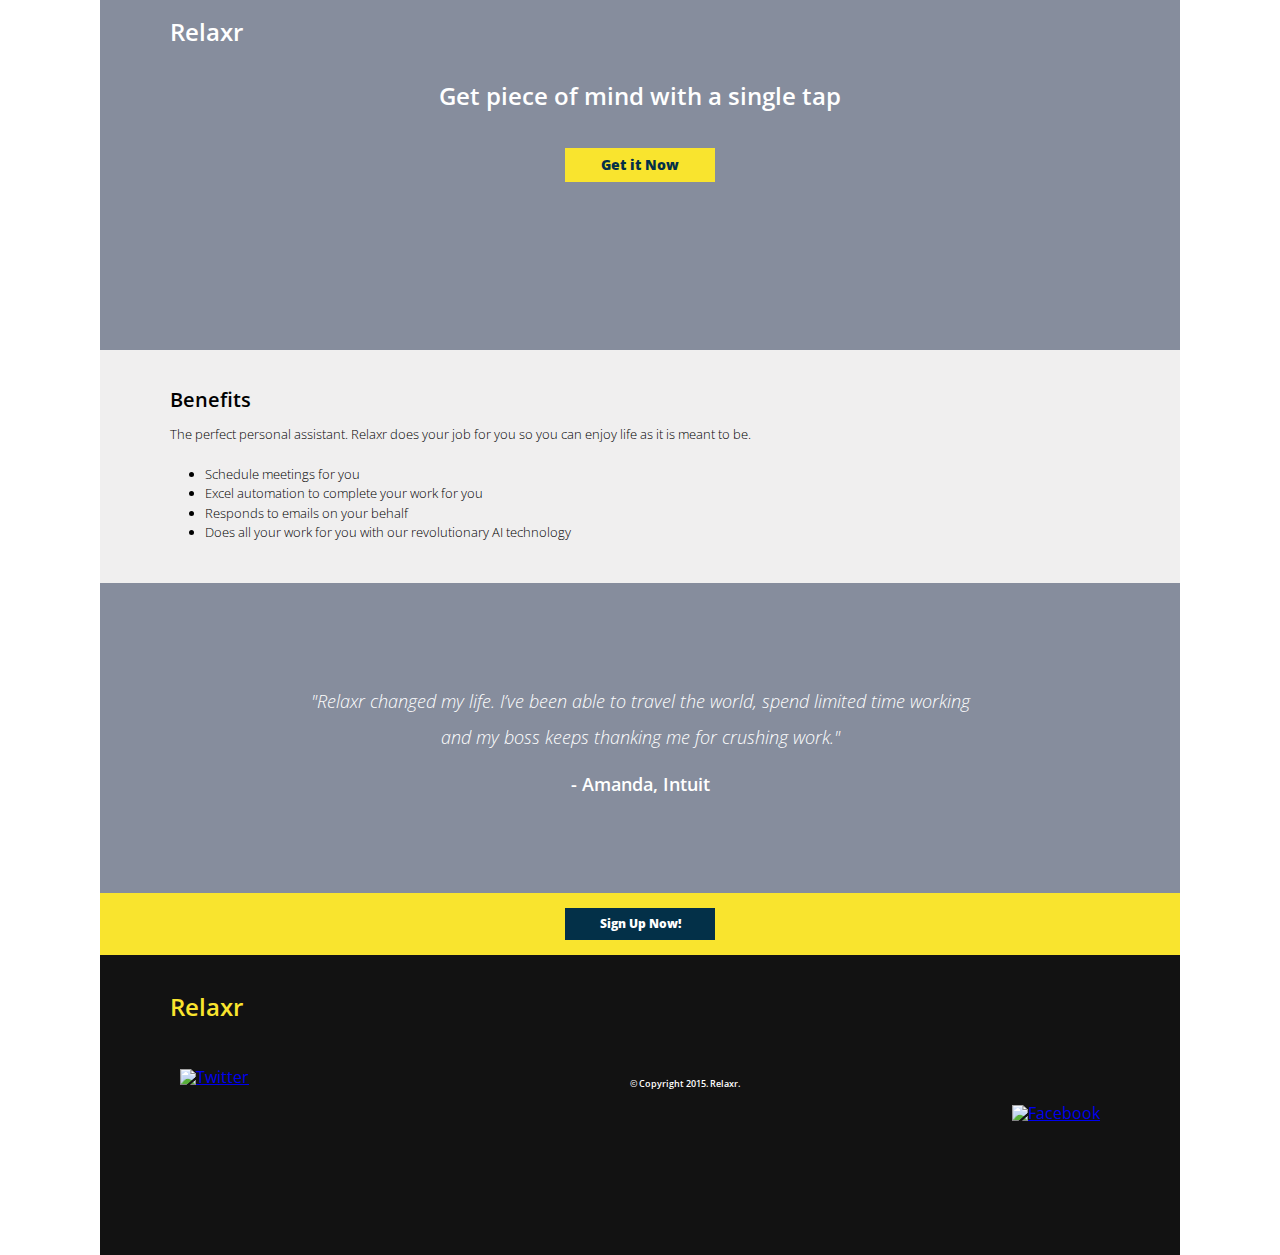
==== index.html @ 511df45f "more styling and work on layout" ====
<!DOCTYPE html>
<html lang="en">
	<head>
    	<meta charset="utf-8">
    	<meta name="description" content="Relaxr">
    	<meta name="keywords" content="one, two, three">

		<title>Relaxr</title>

		<!-- external CSS link -->
		<link rel="stylesheet" href="css/reset.css" media="screen" type="text/css">
		<link rel="stylesheet" href="css/style.css" media="screen" type="text/css">
		<link href='https://fonts.googleapis.com/css?family=Open+Sans:300italic,300,600,800' rel='stylesheet' type='text/css'>

	</head>
	<body>
			<div id="container">
			<header>
				<h1 class="relaxr">Relaxr</h1>
				<h2 class="intro">Get piece of mind with a single tap</h2>
				<div class="button_get_it">Get it Now</div>
			</header>

			<section id="benefits">
				<h3>Benefits</h3>
				<p class="benefits_text_intro benefits_text_style">The perfect personal assistant. Relaxr does your job for you so you can enjoy life as it is meant to be.</p>
				<ul class="benefits_text_style">
					<li>Schedule meetings for you</li>
					<li>Excel automation to complete your work for you</li>
					<li>Responds to emails on your behalf</li>
					<li>Does all your work for you with our revolutionary AI technology</li>
				</ul>
			</section>

			<section id="testimonial">
				<p class="testimonial_quote">"Relaxr changed my life. I’ve been able to travel the world, spend limited time working and my boss keeps thanking me for crushing work."</p>
				<div class="testimonial_attribution">- Amanda, Intuit</div>
			</section>

			<section id="signup">
				<div class="button_sign_up">Sign Up Now!</div>
			</section>

		
			<footer>
				<h1 class="relaxr yellow">Relaxr</h1>
					<a id="twitter" href="http://twitter.com" target="_blank"><img src="images/twitter.png" alt="Twitter" width="15"></a>  

					<a id="facebook" href="http://facebook.com" target="_blank"><img src="images/facebook.png" alt="Facebook" width="15"></a>   
				<p class="copyright">&copy; Copyright 2015. Relaxr.</p>
			</footer>
		</div>
	</body>
</html>
---- css/style.css ----
/*
Project Name: Blank Template
Client: Your Client
Author: Your Name
Developer @GA in NYC
*/


/******************************************
/* SETUP
/*******************************************/

/* Box Model Hack */
* {
     -moz-box-sizing: border-box; /* Firexfox */
     -webkit-box-sizing: border-box; /* Safari/Chrome/iOS/Android */
     box-sizing: border-box; /* IE */
}

/* Clear fix hack */
.clearfix:after {
     content: ".";
     display: block;
     clear: both;
     visibility: hidden;
     line-height: 0;
     height: 0;
}

.clear {
  clear: both;
}

.alignright {
  float: right;
  padding: 0 0 10px 10px; /* note the padding around a right floated image */
}

.alignleft {
  float: left;
  padding: 0 10px 10px 0; /* note the padding around a left floated image */
}

/******************************************
/* BASE STYLES
/*******************************************/

body {
     font-family: 'Open Sans', sans-serif;
     margin: 0px 100px;
}


/******************************************
/* LAYOUT
/*******************************************/

/* Center the container*/
#container {
  width: 100%;
  margin: auto;
  height: 500px;
}

header {
  padding: 20px 70px 200px 70px;
  background: url(../images/header_bg.jpg) no-repeat center top rgb(134,141,157);
  background-size: cover;
  height:350px;

}

footer {
  background-color: #121212;
  height:300px;
  padding: 20px 70px 200px 70px;

}

/******************************************
/* ADDITIONAL STYLES
/*******************************************/

#benefits {
  background-color: #f0efef;
  padding: 40px 300px 20px 70px;

} /* unique ID */

#signup {
  background-color: #f9e42e;
  padding: 15px;

} /* unique ID */

.sample {

} /* class */

.header_content {
    
}

.relaxr {
  color:#FFF;
  font-weight: 600;
  font-size: 24px;
  padding-bottom: 40px;
}


.yellow {
  color: #f9e42e;
  margin: auto;
  padding-top: 20px;
}


h2.intro {
  font-size: 24px;
  font-weight: 600;
  color: #FFF;
  padding-bottom: 40px;
  text-align: center;

}

h3 {
  font-size: 20px;
  font-weight: 600;
  padding-bottom: 15px;
}

.benefits_text_intro {
  padding-bottom: 20px;
}

.benefits_text_style {
  font-weight: 300;
  font-size: 13px;
  line-height: 1.5;
}

.button_get_it {
  font-weight: 800;
  border: 5px;
  color:#033048;
  font-size: 14px;
  background-color: #f9e42e;
  padding: 10px;
  width: 150px;
  text-align: center;
  margin: auto;
}

.button_sign_up {
  font-weight: 800;
  border: 5px;
  color:#FFF;
  font-size: 12px;
  background-color: #033048;
  padding: 10px;
  text-align: center;
  width:150px;
  margin: auto;

}

#testimonial {
  text-align: center;
  color:#FFF;
  background: url(../images/testimonial_bg.jpg) no-repeat center top rgb(134,141,157);
  background-size: cover;
  padding: 100px 200px;
}

.testimonial_quote {
  font-weight: 300;
  font-size: 18px;
  font-style: italic;
  line-height: 2;
  padding-bottom: 20px;
}

.testimonial_attribution {
  font-weight: 600;
  font-size: 18px;
}

ul {
  font-weight: 300;
  font-size: 13px;
  padding-left: 35px;
  padding-bottom: 20px;
}

.copyright {
  text-align: center;
  color: #FFF;
  font-size: 9px;
  font-weight: 600;
  padding: 20px 0px;

}

#twitter {
  float: left;
  padding: 10px; 
  clear: both;
}

#facebook {
  float: right;
  padding: 10px; 
  clear: both;
}
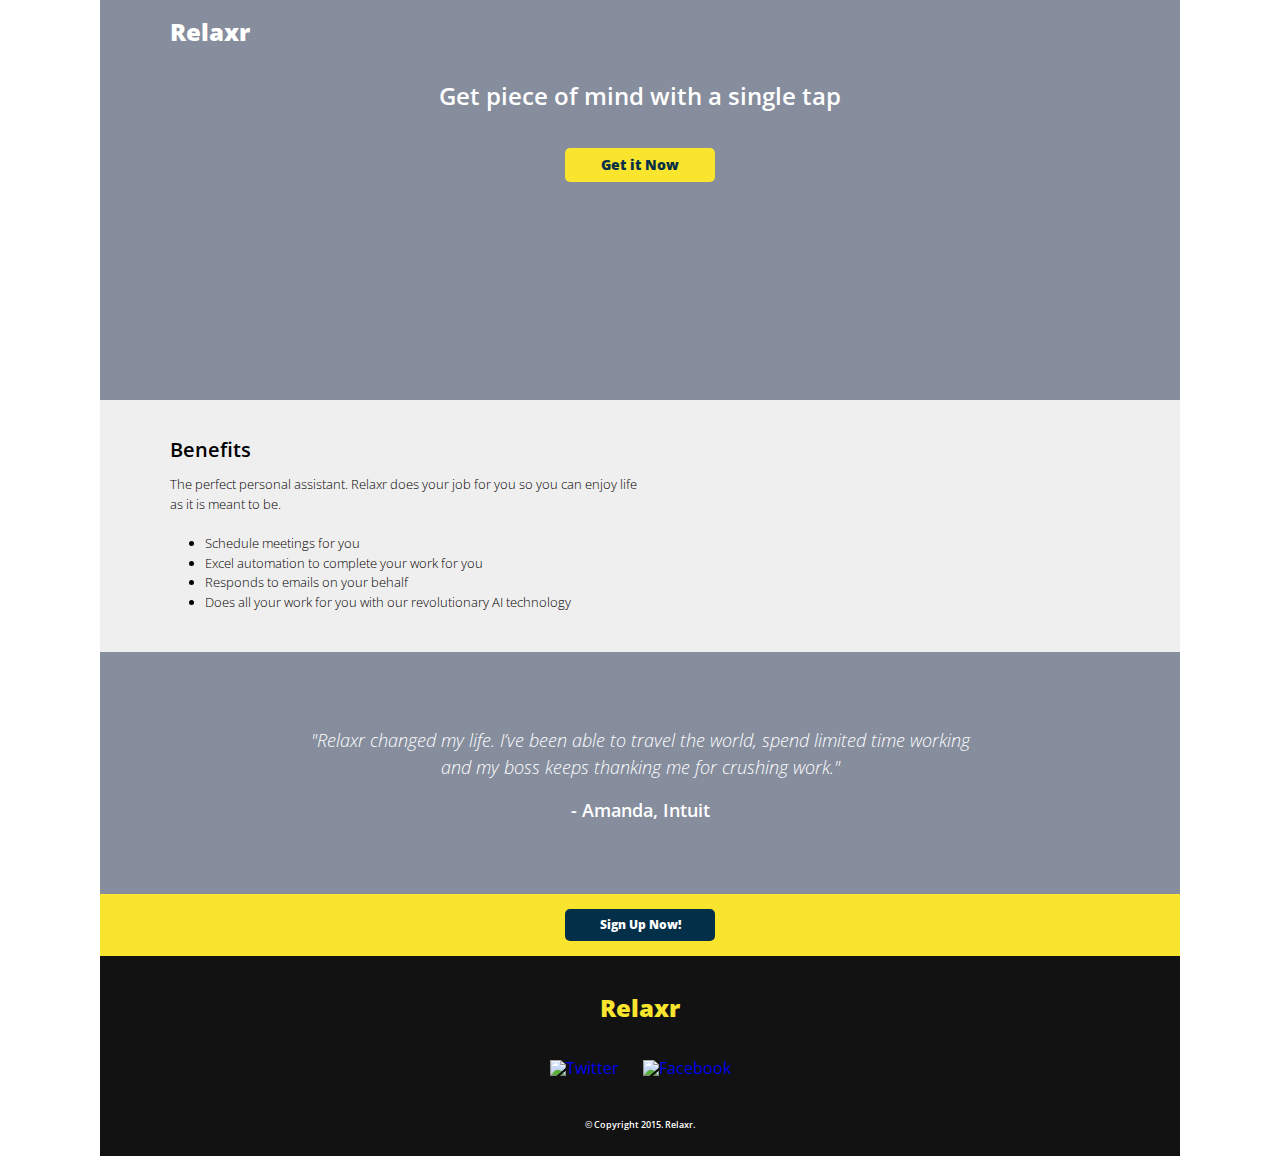
==== commit ec0c3344: "Merge cec917ffbb608cfa8fac8ae300090f27089a35a9 into 318c7f16d78cf244a9fefa0405b0fa642b37a7ee" ====
--- a/index.html
+++ b/index.html
@@ -1,4 +1,5 @@
 <!DOCTYPE html>
+
 <html lang="en">
 	<head>
     	<meta charset="utf-8">
@@ -7,48 +8,57 @@
 
 		<title>Relaxr</title>
 
-		<!-- external CSS link -->
 		<link rel="stylesheet" href="css/reset.css" media="screen" type="text/css">
 		<link rel="stylesheet" href="css/style.css" media="screen" type="text/css">
 		<link href='https://fonts.googleapis.com/css?family=Open+Sans:300italic,300,600,800' rel='stylesheet' type='text/css'>
+		<!-- Nice job importing your google font.-->
+	</head>
 
-	</head>
 	<body>
-			<div id="container">
+		<div id="container">
 			<header>
-				<h1 class="relaxr">Relaxr</h1>
-				<h2 class="intro">Get piece of mind with a single tap</h2>
-				<div class="button_get_it">Get it Now</div>
+				<p class="relaxr">Relaxr</p>
+				<h1 class="intro">Get piece of mind with a single tap</h1>
+				<div class="get_it_button">Get it Now</div>
 			</header>
 
-			<section id="benefits">
-				<h3>Benefits</h3>
-				<p class="benefits_text_intro benefits_text_style">The perfect personal assistant. Relaxr does your job for you so you can enjoy life as it is meant to be.</p>
-				<ul class="benefits_text_style">
-					<li>Schedule meetings for you</li>
-					<li>Excel automation to complete your work for you</li>
-					<li>Responds to emails on your behalf</li>
-					<li>Does all your work for you with our revolutionary AI technology</li>
-				</ul>
+			<section id="benefits_area">
+				<div id="benefits_text">
+					<h2>Benefits</h2>
+					<p class="benefits_text_intro benefits_text_style">The perfect personal assistant. Relaxr does your job for you so you can enjoy life as it is meant to be.</p>
+					<ul class="benefits_text_style">
+						<li>Schedule meetings for you</li>
+						<li>Excel automation to complete your work for you</li>
+						<li>Responds to emails on your behalf</li>
+						<li>Does all your work for you with our revolutionary AI technology</li>
+					</ul>
+				</div>
 			</section>
 
-			<section id="testimonial">
+			<section id="testimonial_area">
 				<p class="testimonial_quote">"Relaxr changed my life. I’ve been able to travel the world, spend limited time working and my boss keeps thanking me for crushing work."</p>
 				<div class="testimonial_attribution">- Amanda, Intuit</div>
 			</section>
 
-			<section id="signup">
-				<div class="button_sign_up">Sign Up Now!</div>
+			<section id="signup_area">
+				<div class="signup_button">Sign Up Now!</div>
 			</section>
 
-		
 			<footer>
-				<h1 class="relaxr yellow">Relaxr</h1>
-					<a id="twitter" href="http://twitter.com" target="_blank"><img src="images/twitter.png" alt="Twitter" width="15"></a>  
+				<p class="relaxr yellow">Relaxr</p>
+				<!--ND: Remember to include an underscore if you're using two words.-->
 
-					<a id="facebook" href="http://facebook.com" target="_blank"><img src="images/facebook.png" alt="Facebook" width="15"></a>   
-				<p class="copyright">&copy; Copyright 2015. Relaxr.</p>
+				<nav id="socialmedia">
+					<a href="http://twitter.com" target="_blank"><img class="icons" alt="Twitter" src="images/twitter.png"/></a>
+					<a href="http://facebook.com" target="_blank"><img class="icons" alt="Facebook" src="images/facebook.png"/></a>
+				</nav>
+				<!--ND:Looks like you're getting the hang of HTML structural elements. Seeing that you've
+			used header, footer and nav tags -->
+ 				<p class="copyright">&copy; Copyright 2015. Relaxr.</p>
 			</footer>
+
 		</div>
+
 	</body>
-</html>+
+</html>
--- a/css/style.css
+++ b/css/style.css
@@ -1,8 +1,8 @@
 /*
-Project Name: Blank Template
-Client: Your Client
-Author: Your Name
-Developer @GA in NYC
+Project Name: Relaxr Landing Page
+Client: Relaxr
+Author: Jenn Hueting
+Developer @GA in DC
 */
 
 
@@ -50,12 +50,6 @@
      margin: 0px 100px;
 }
 
-
-/******************************************
-/* LAYOUT
-/*******************************************/
-
-/* Center the container*/
 #container {
   width: 100%;
   margin: auto;
@@ -66,84 +60,33 @@
   padding: 20px 70px 200px 70px;
   background: url(../images/header_bg.jpg) no-repeat center top rgb(134,141,157);
   background-size: cover;
-  height:350px;
-
-}
-
-footer {
-  background-color: #121212;
-  height:300px;
-  padding: 20px 70px 200px 70px;
-
-}
-
-/******************************************
-/* ADDITIONAL STYLES
-/*******************************************/
-
-#benefits {
-  background-color: #f0efef;
-  padding: 40px 300px 20px 70px;
-
-} /* unique ID */
-
-#signup {
-  background-color: #f9e42e;
-  padding: 15px;
-
-} /* unique ID */
-
-.sample {
-
-} /* class */
-
-.header_content {
-    
+  height:400px;
 }
 
 .relaxr {
   color:#FFF;
-  font-weight: 600;
+  font-weight: 800;
   font-size: 24px;
   padding-bottom: 40px;
 }
 
-
 .yellow {
   color: #f9e42e;
-  margin: auto;
+  text-align: center;
   padding-top: 20px;
 }
 
-
-h2.intro {
+h1.intro {
   font-size: 24px;
   font-weight: 600;
   color: #FFF;
   padding-bottom: 40px;
   text-align: center;
-
-}
-
-h3 {
-  font-size: 20px;
-  font-weight: 600;
-  padding-bottom: 15px;
-}
-
-.benefits_text_intro {
-  padding-bottom: 20px;
-}
-
-.benefits_text_style {
-  font-weight: 300;
-  font-size: 13px;
-  line-height: 1.5;
-}
-
-.button_get_it {
+}
+
+.get_it_button {
   font-weight: 800;
-  border: 5px;
+  border-radius: 5px;
   color:#033048;
   font-size: 14px;
   background-color: #f9e42e;
@@ -153,38 +96,29 @@
   margin: auto;
 }
 
-.button_sign_up {
-  font-weight: 800;
-  border: 5px;
-  color:#FFF;
-  font-size: 12px;
-  background-color: #033048;
-  padding: 10px;
-  text-align: center;
-  width:150px;
-  margin: auto;
-
-}
-
-#testimonial {
-  text-align: center;
-  color:#FFF;
-  background: url(../images/testimonial_bg.jpg) no-repeat center top rgb(134,141,157);
-  background-size: cover;
-  padding: 100px 200px;
-}
-
-.testimonial_quote {
+#benefits_area {
+  background-color: #f0efef;
+  padding: 40px 70px 20px 70px;
+}
+
+#benefits_text {
+  width:50%;
+}
+
+h2 {
+  font-size: 20px;
+  font-weight: 600;
+  padding-bottom: 15px;
+}
+
+.benefits_text_intro {
+  padding-bottom: 20px;
+}
+
+.benefits_text_style {
   font-weight: 300;
-  font-size: 18px;
-  font-style: italic;
-  line-height: 2;
-  padding-bottom: 20px;
-}
-
-.testimonial_attribution {
-  font-weight: 600;
-  font-size: 18px;
+  font-size: 13px;
+  line-height: 1.5;
 }
 
 ul {
@@ -194,24 +128,77 @@
   padding-bottom: 20px;
 }
 
+#testimonial_area {
+  text-align: center;
+  color:#FFF;
+  background: url(../images/testimonial_bg.jpg) no-repeat center top rgb(134,141,157);
+  background-size: cover;
+  padding: 75px 200px;
+}
+
+.testimonial_quote {
+  font-weight: 300;
+  font-style: italic;
+  font-size: 18px;
+  line-height: 1.5;
+  padding-bottom: 20px;
+}
+
+.testimonial_attribution {
+  font-weight: 600;
+  font-size: 18px;
+}
+
+#signup_area {
+  background-color: #f9e42e;
+  padding: 15px;
+}
+
+.signup_button {
+  font-weight: 800;
+  border-radius: 5px;
+  color:#FFF;
+  font-size: 12px;
+  background-color: #033048;
+  padding: 10px;
+  text-align: center;
+  width:150px;
+  margin: auto;
+}
+
+footer {
+  background-color: #121212;
+  height:200px;
+  padding: 20px 70px;
+  margin: auto;
+}
+
+#socialmedia {
+  text-align:center;
+}
+
+.icons {
+    display: inline-block;
+    margin-left: auto;
+    margin-right: auto;
+    height: 20px;
+    padding: 0px 10px;
+}
+
 .copyright {
   text-align: center;
   color: #FFF;
   font-size: 9px;
   font-weight: 600;
-  padding: 20px 0px;
-
-}
-
-#twitter {
-  float: left;
-  padding: 10px; 
+  padding: 40px 0px;
+<<<<<<< HEAD
+}
+
+/* ND:Your indenting here looks great! Everything is spaced correctly and the code was easy to read */
+/* ND:Seems like you have a good grasp on ids and classes. I'd encourage you to use classes more
+than ids when working on larger projects so you can reuse your styles*/
+/*ND: Did you have trouble with floats or width? Notice you don't include columns. Swing by during office hours if you need help.*/
+=======
   clear: both;
 }
-
-#facebook {
-  float: right;
-  padding: 10px; 
-  clear: both;
-}
-
+>>>>>>> 89a6359c0bfba53b3d57d0b985e25bc38ed09545
